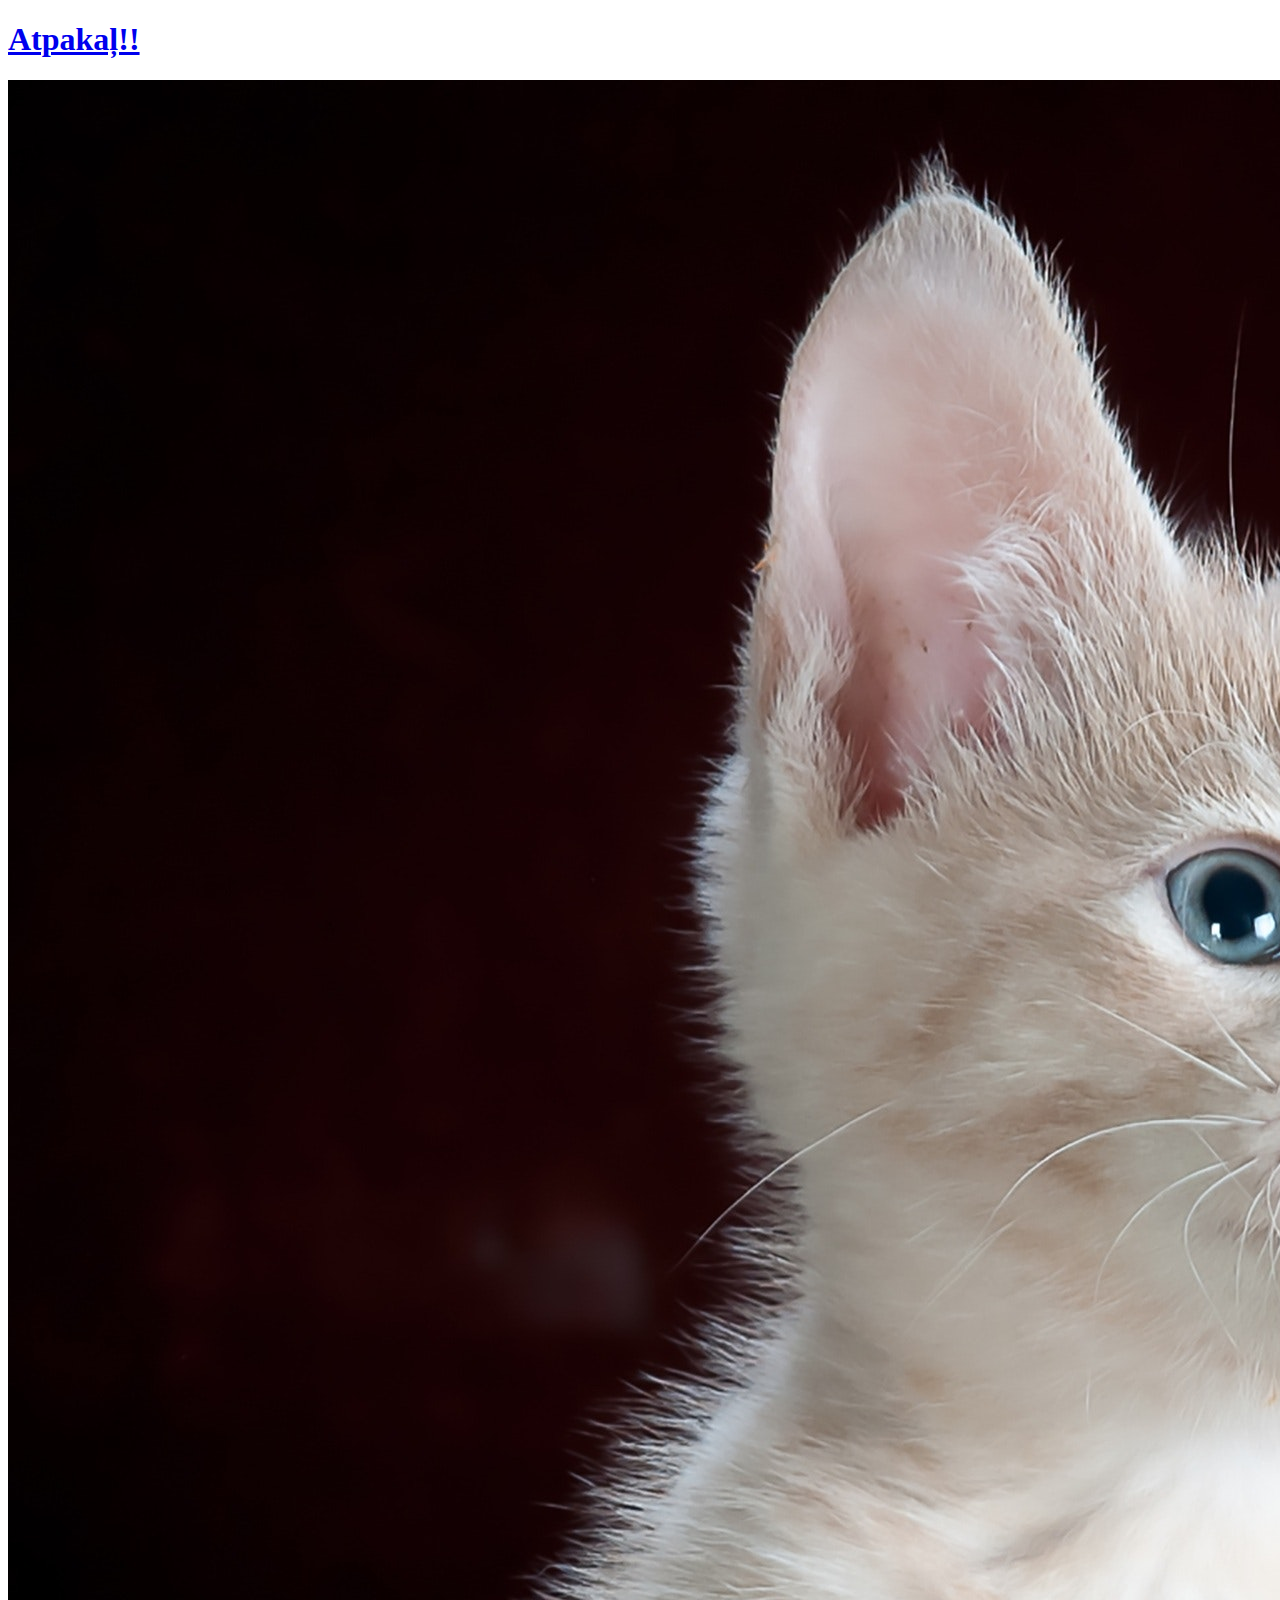
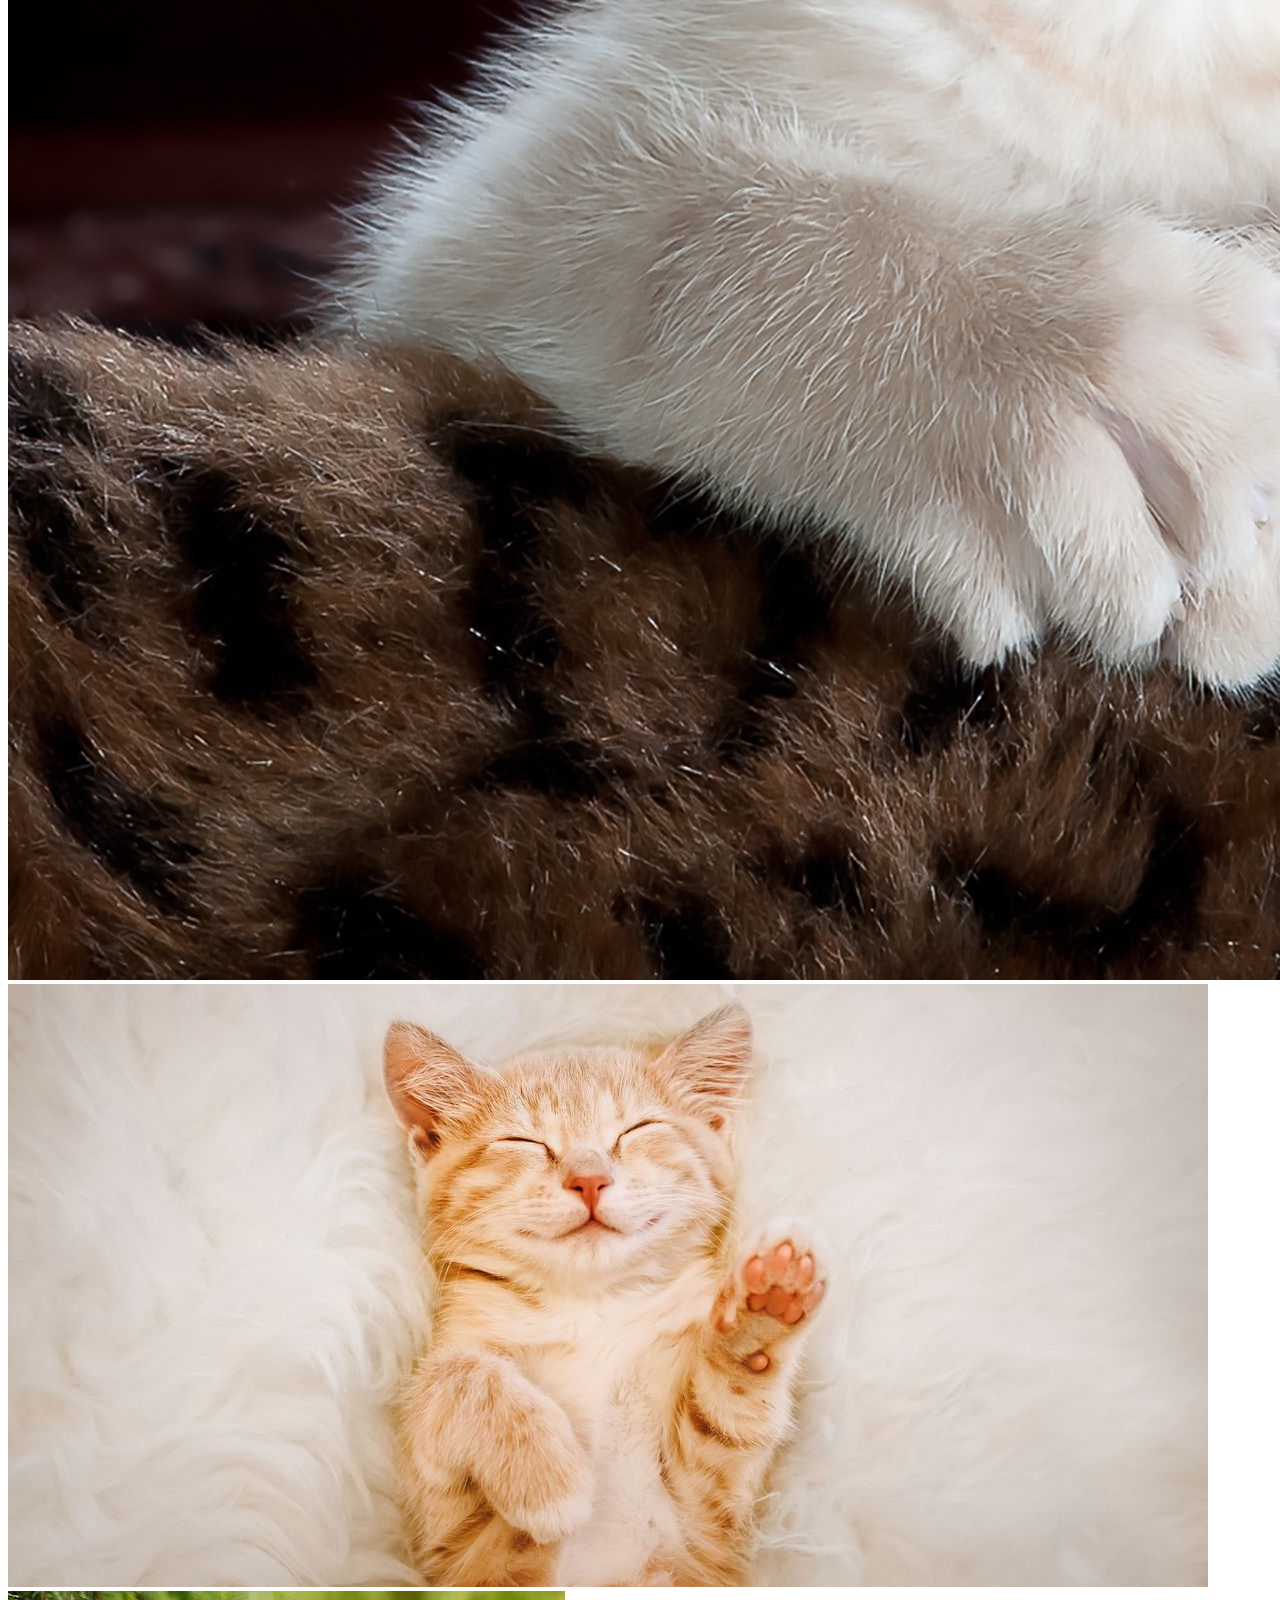
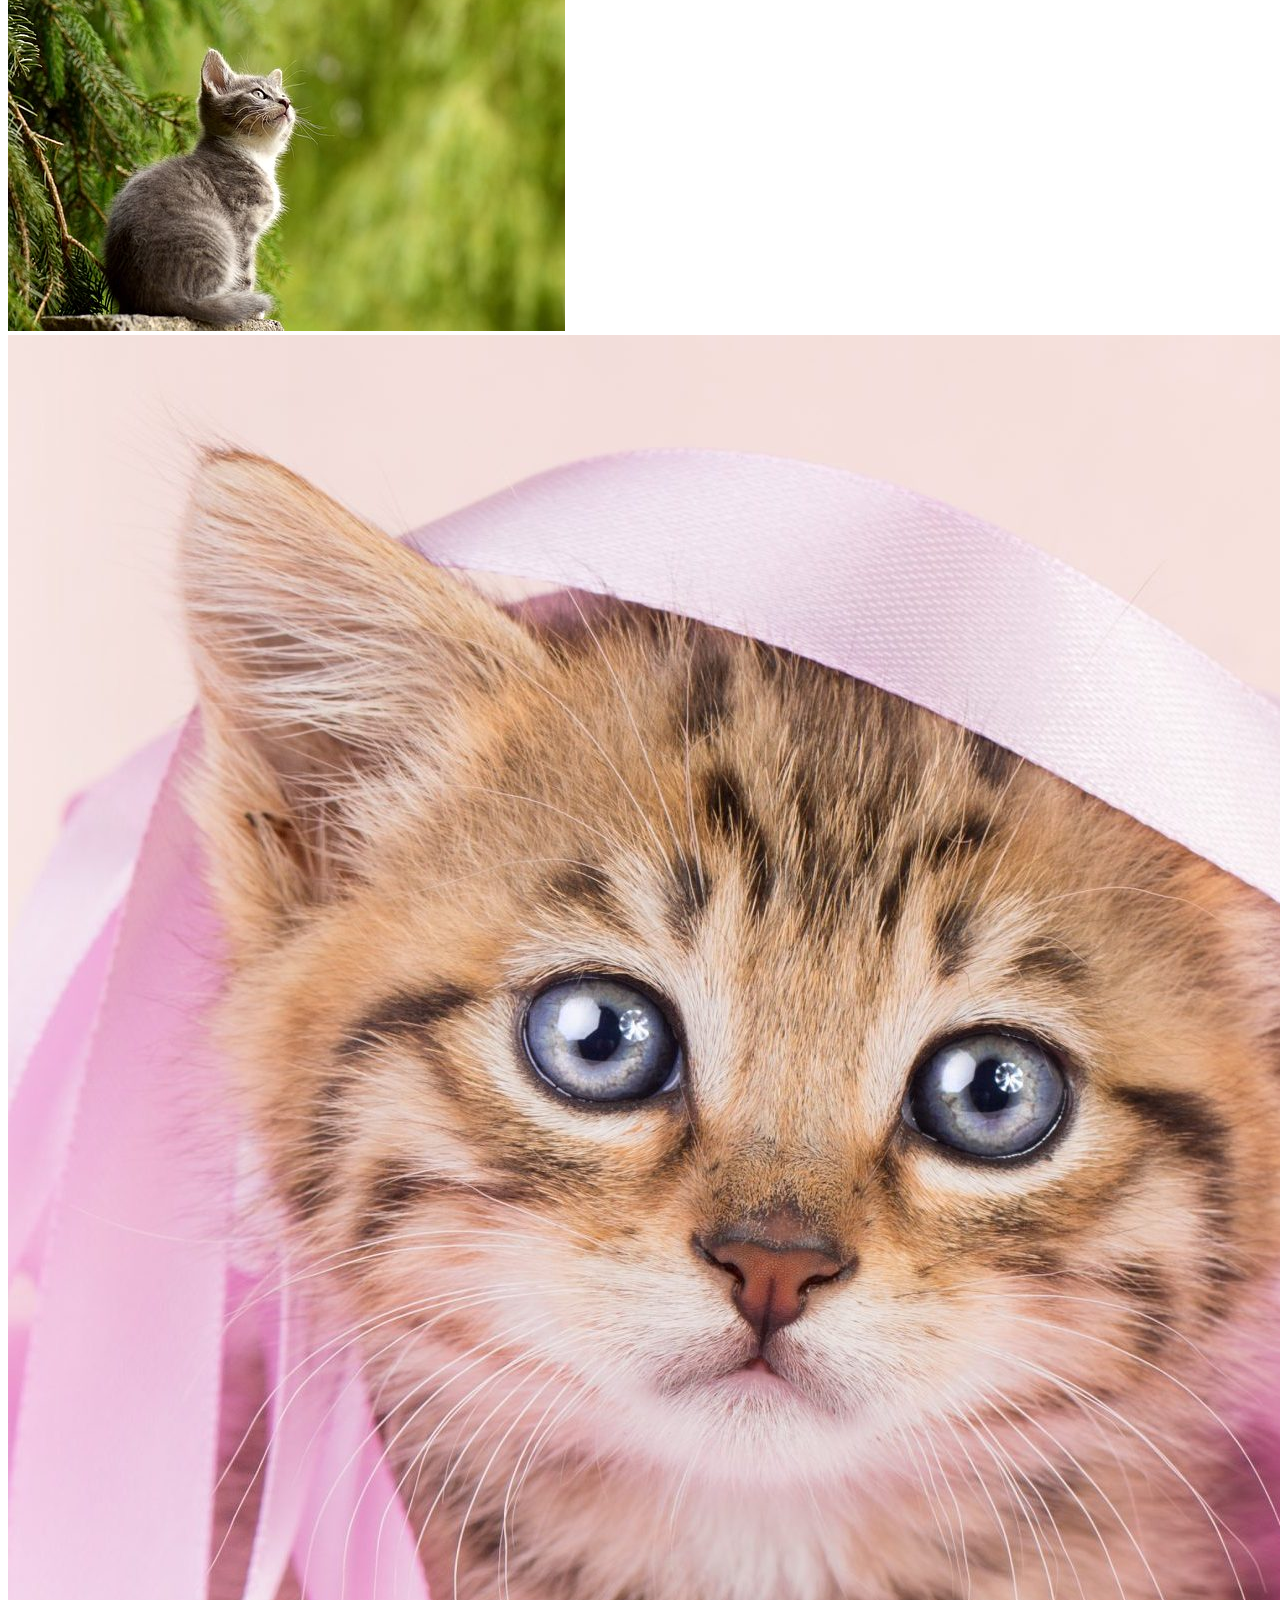
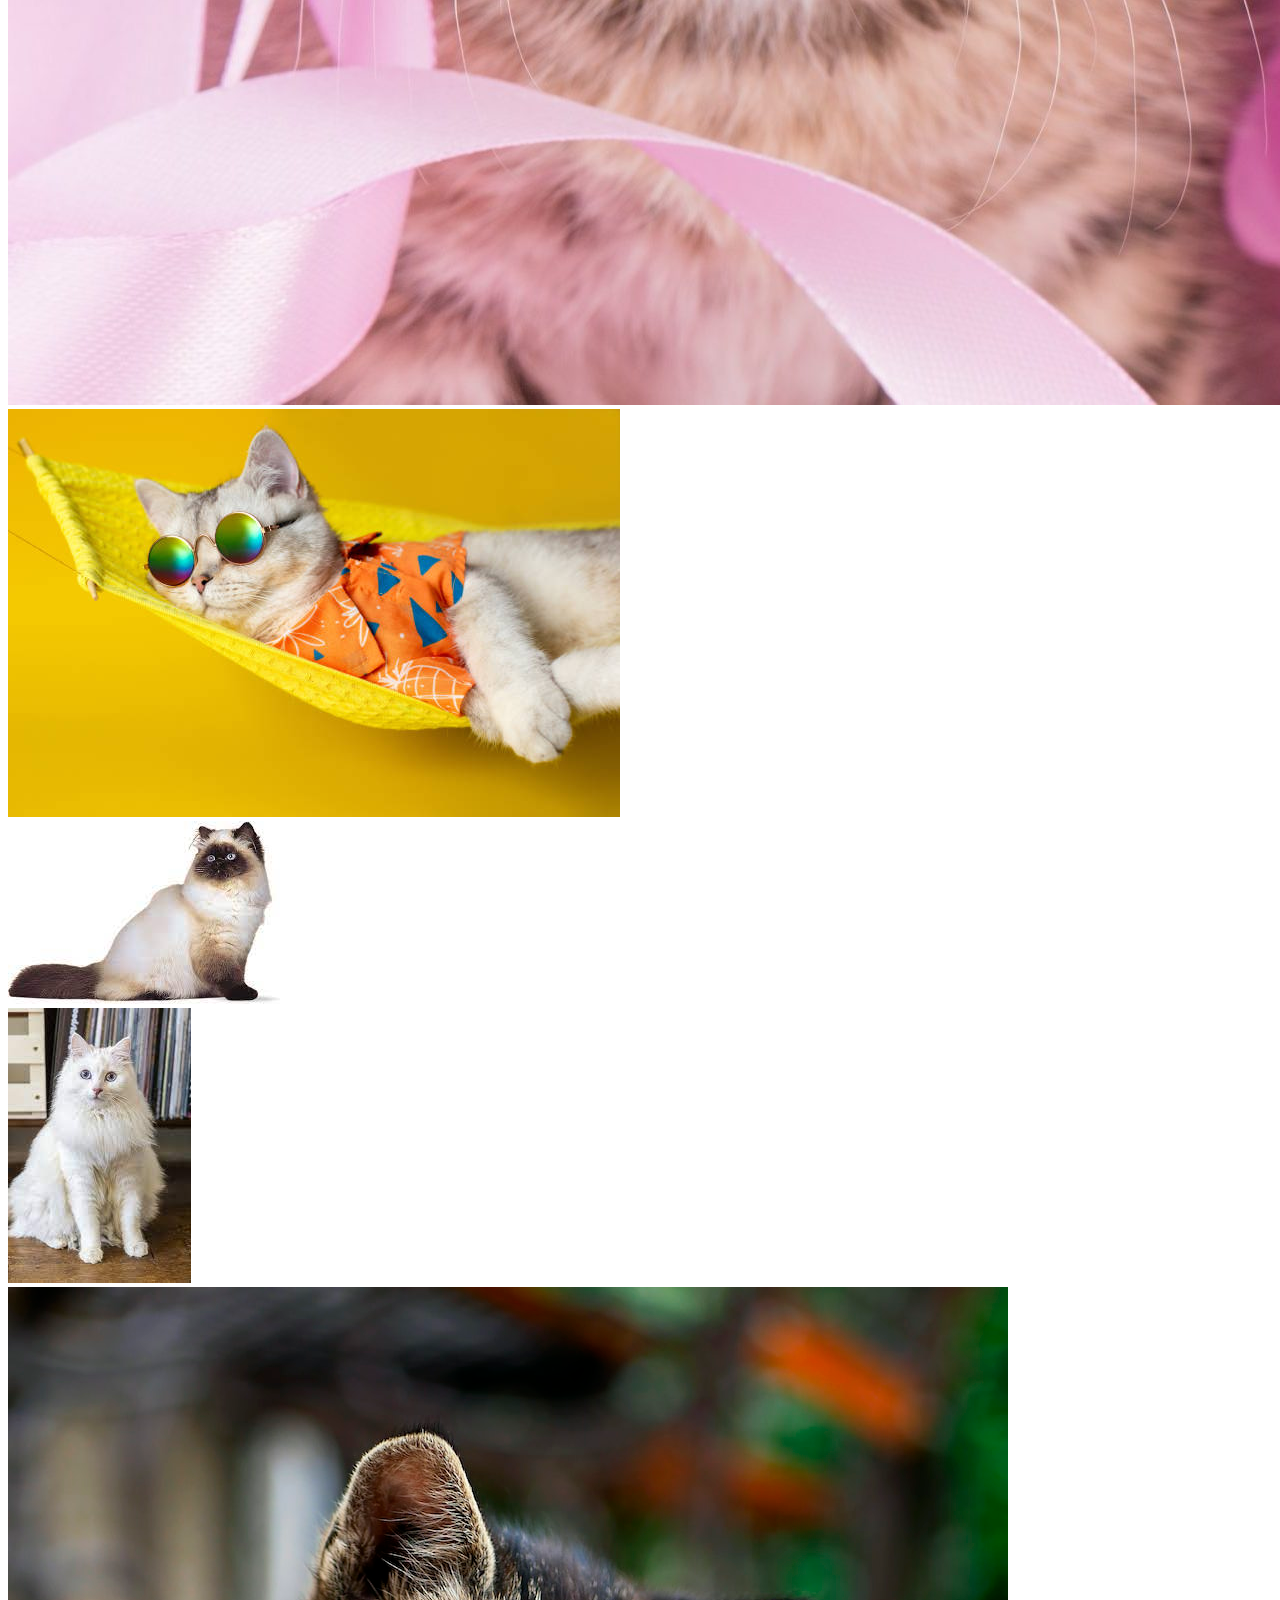
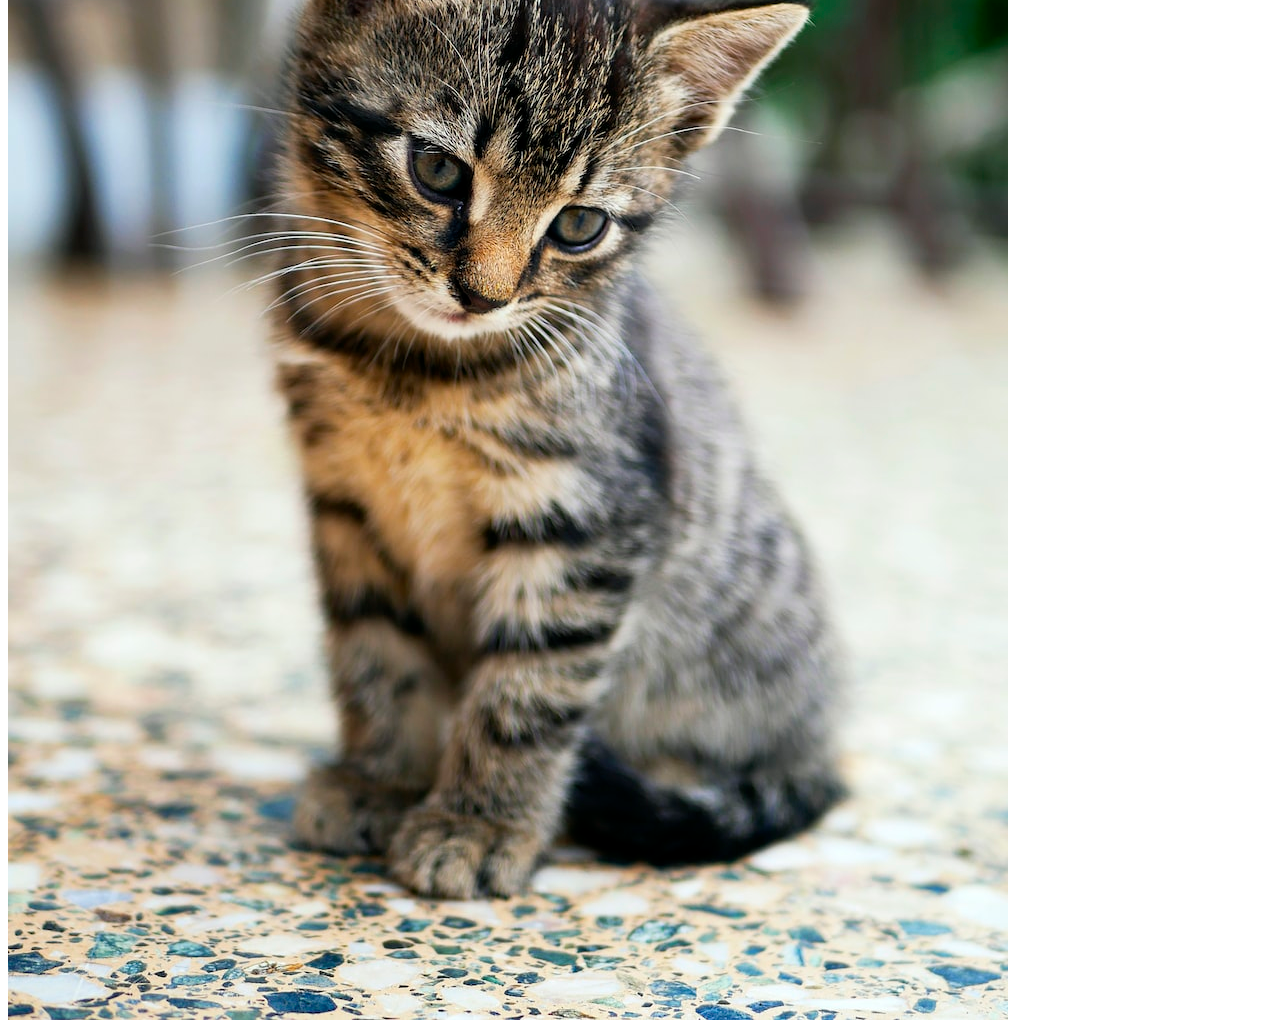
==== kaķu-bildes.html @ 7341cc9d "style" ====
<!DOCTYPE html>
<html lang="en">
<head>
    <meta charset="UTF-8">
    <meta http-equiv="X-UA-Compatible" content="IE=edge">
    <meta name="viewport" content="width=device-width, initial-scale=1.0">
    <title>Document</title>
    <link rel="stylesheet" href="/portfolio/kaķu-bildes.css">
</head>
    <header>
        <nav>
            <h1><a href="/portfolio/pos.html"> Atpakaļ!!  </a></h1>
        </nav>
    </header>

<body>
    <div class="container">
    <div class="kakis"> <img src="/bildes/kakis.jpg" alt="kakis"   /> </div>
    <div class="kakis2"> <img src="/bildes/kakis2.jpg" alt="kakis" /> </div>
    <div class="kakis3"> <img src="/bildes/kakis3.jpg" alt="kakis" /> </div>
    <div class="kakis4"> <img src="/bildes/kakis4.jpg" alt="kakis" /> </div>
    <div class="kakis5"> <img src="/bildes/kakis5.jpg" alt="kakis" /> </div>
    <div class="kakis6"> <img src="/bildes/kakis6.jpg" alt="kakis" /> </div>
    <div class="kakis7"> <img src="/bildes/kakis7.jpg" alt="kakis" /> </div>
    <div class="kakis8"> <img src="/bildes/kakis8.jpg" alt="kakis" /> </div>
    </div>
</body>
</html>
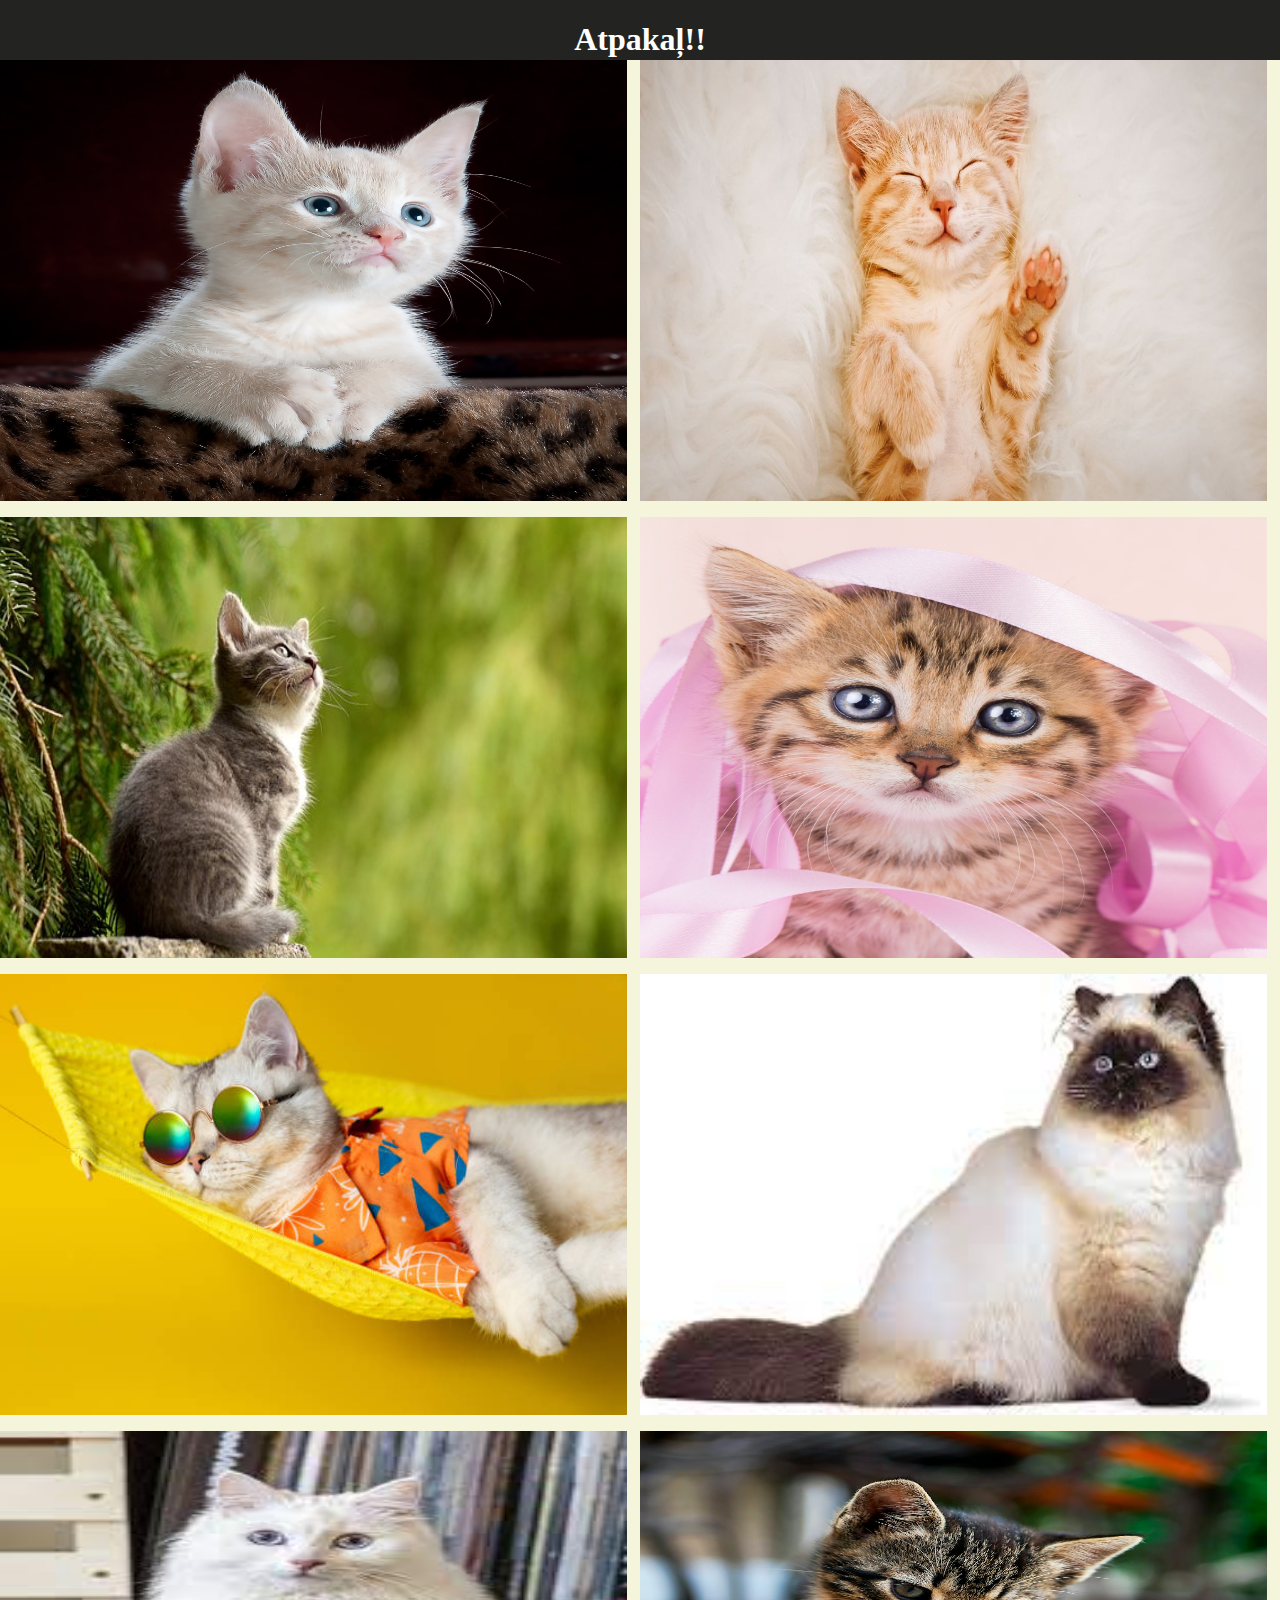
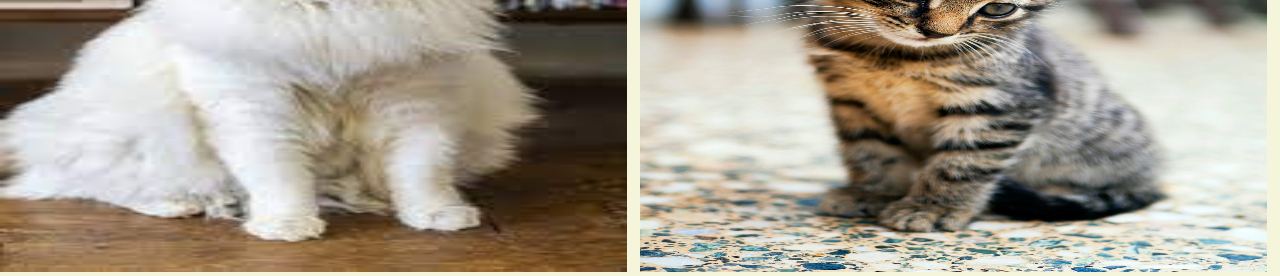
==== commit 05a71d92: "ajajaj" ====
--- a/kaķu-bildes.html
+++ b/kaķu-bildes.html
@@ -5,11 +5,11 @@
     <meta http-equiv="X-UA-Compatible" content="IE=edge">
     <meta name="viewport" content="width=device-width, initial-scale=1.0">
     <title>Document</title>
-    <link rel="stylesheet" href="/portfolio/kaķu-bildes.css">
+    <link rel="stylesheet" href="/kaķu-bildes.css">
 </head>
     <header>
         <nav>
-            <h1><a href="/portfolio/pos.html"> Atpakaļ!!  </a></h1>
+            <h1><a href="/pos.html"> Atpakaļ!!  </a></h1>
         </nav>
     </header>
 
--- a/kaķu-bildes.css
+++ b/kaķu-bildes.css
@@ -0,0 +1,92 @@
+body{
+        background-color: beige;
+        margin:0;
+        padding-top: 60px;
+}
+
+header{
+    margin: 0px;
+    padding-right: 0px;
+    background-color: rgb(35, 36, 34);
+    position: fixed;
+    top: 0;
+    left: 0;
+    width: 100vw;
+    z-index: 4;
+    height: 60px;
+    right: 0;
+}
+
+h1{
+ text-align: center;
+ color: white;
+}
+
+a{
+    color: white;
+    text-decoration: none;
+}
+img{
+width: 49vw;
+height: 49vh;
+object-fit: fill;
+}
+
+a:hover{
+    color: darkgrey;
+
+}
+.kakis{
+    width: 1fr;
+    height: 1fr;
+}
+.kakis1{
+    width: 1fr;
+    height: 1fr;
+}
+.kakis2{
+    width: 1fr;
+    height: 1fr;
+}
+.kakis3{
+    width: 1fr;
+    height: 1fr;
+}
+.kakis4{
+    width: 1fr;
+    height: 1fr;
+}
+.kakis5{
+     width: 1fr;
+    height: 1fr;
+}
+.kakis6{
+     width: 1fr;
+    height: 1fr;
+}
+.kakis7{
+     width: 1fr;
+    height: 1fr;
+}
+.kakis7{
+     width: 1fr;
+    height: 1fr;
+}
+.kakis8{
+     width: 1fr;
+    height: 1fr;
+}
+
+
+.container{
+    display: inline-grid;
+    grid-template-columns: repeat(2,1fr);
+    grid-template-rows: repeat(4,1fr);
+    column-gap: 13px;
+    row-gap: 12px;
+    padding: 0px;
+    width: 99px;
+    height: 100vh;
+    margin: 0px;
+
+}